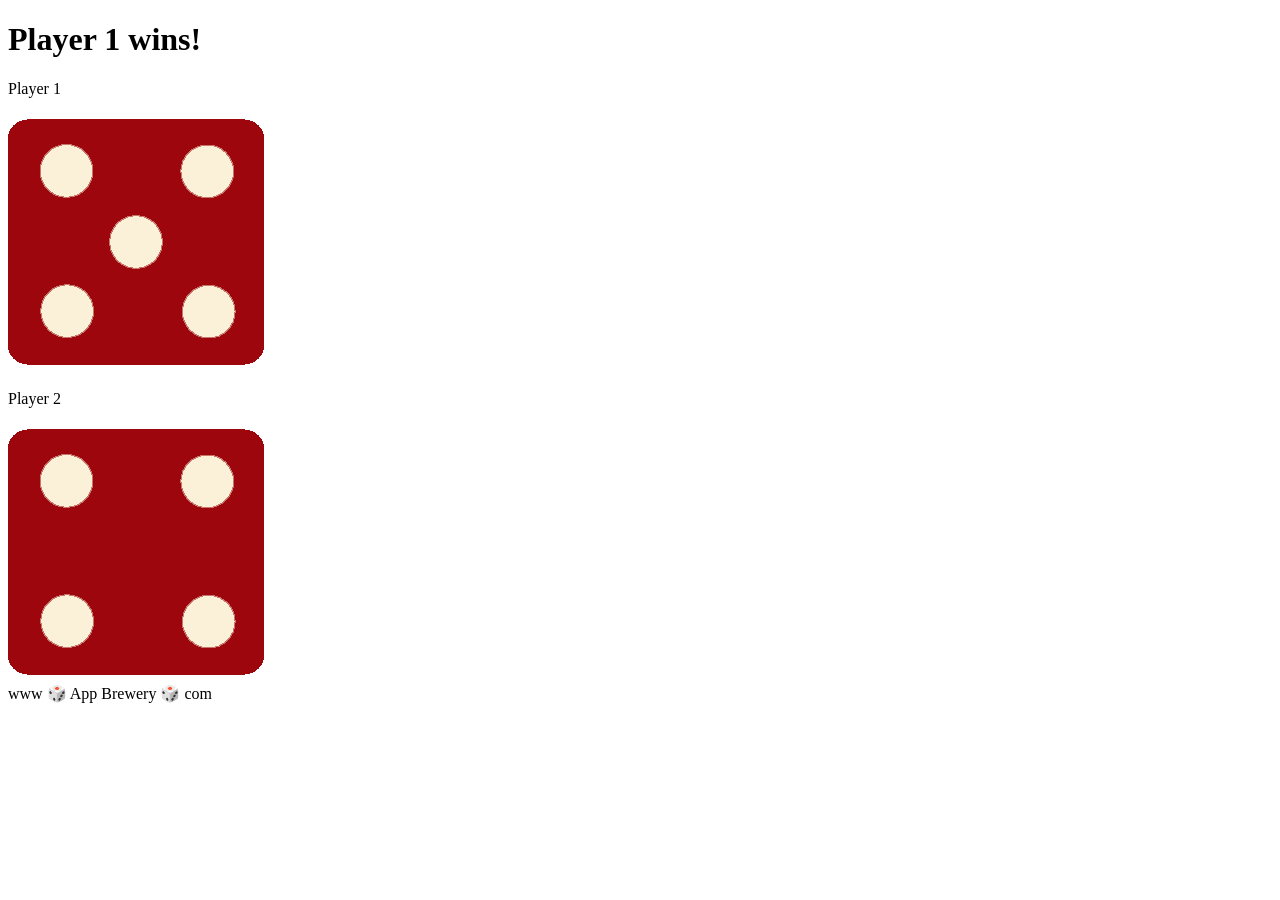
==== dicee.html @ 5c8260c8 "Project skeleton of a dicee game. implemented in HTML, CSS and JavaScript" ====
<!DOCTYPE html>
<html lang="en" dir="ltr">
  <head>
    <meta charset="utf-8">
    <title>Dicee</title>
    <link rel="stylesheet" href="styles.css">
    <link href="https://fonts.googleapis.com/css?family=Indie+Flower|Lobster" rel="stylesheet">

  </head>
  <body>

    <div class="container">
      <h1>Refresh Me</h1>

      <div class="dice">
        <p>Player 1</p>
        <img class="img1" src="images/dice6.png">
      </div>

      <div class="dice">
        <p>Player 2</p>
        <img class="img2" src="images/dice6.png">
      </div>

    </div>

  <script src="index.js" charset="utf-8"></script>
  </body>

  <footer>
    www 🎲 App Brewery 🎲 com

  </footer>
</html>
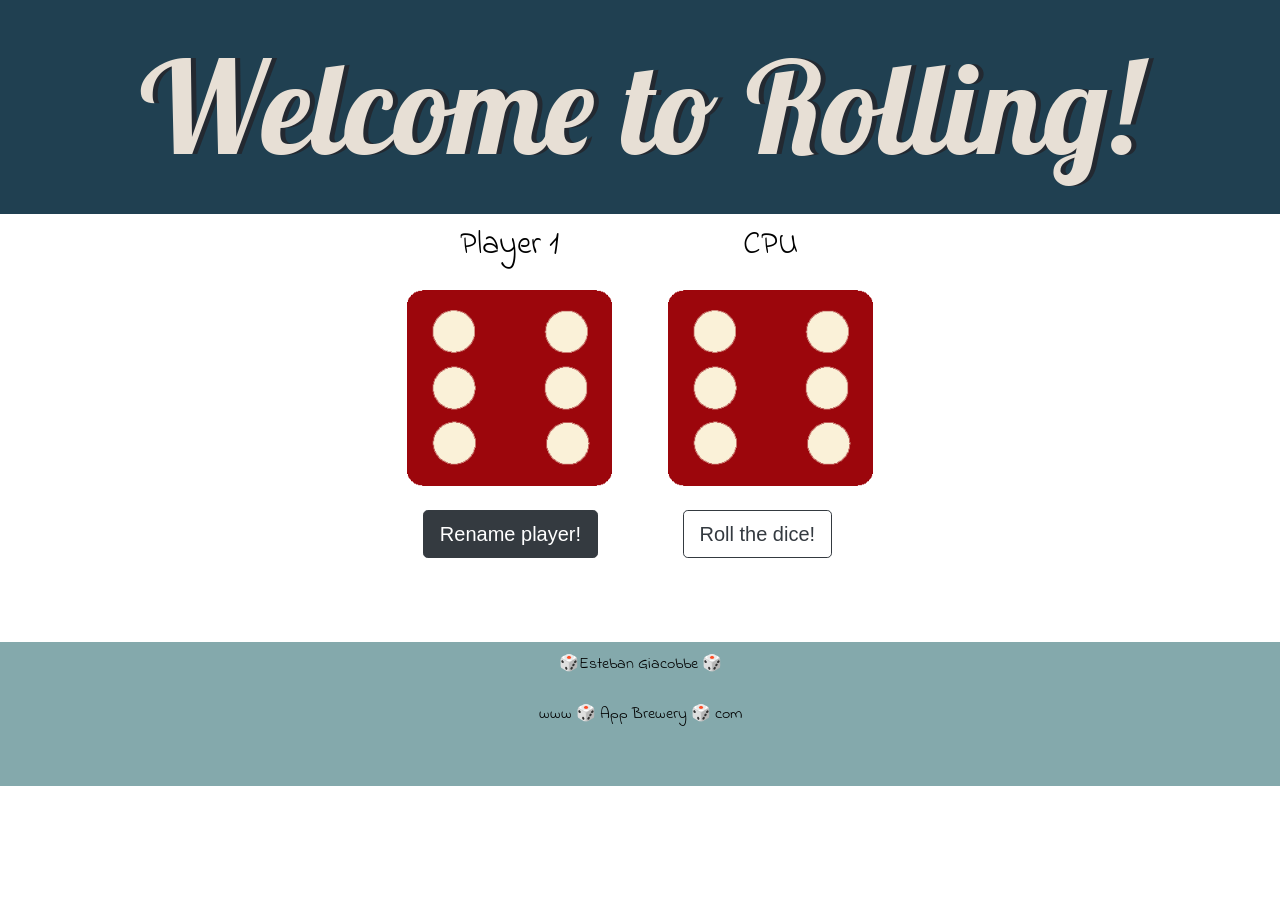
==== commit 13bae716: "Implementation to rename player added, the game also starts when the player decides through a button" ====
--- a/dicee.html
+++ b/dicee.html
@@ -1,34 +1,54 @@
 <!DOCTYPE html>
 <html lang="en" dir="ltr">
-  <head>
-    <meta charset="utf-8">
-    <title>Dicee</title>
-    <link rel="stylesheet" href="styles.css">
-    <link href="https://fonts.googleapis.com/css?family=Indie+Flower|Lobster" rel="stylesheet">
 
-  </head>
-  <body>
+<head>
+  <meta charset="utf-8">
+  <title>Dicee</title>
+  <link rel="stylesheet" href="styles.css">
+  <script src="index.js" charset="utf-8"></script>
+  <link href="https://fonts.googleapis.com/css?family=Indie+Flower|Lobster" rel="stylesheet">
+  <link rel="stylesheet" href="https://stackpath.bootstrapcdn.com/bootstrap/4.5.0/css/bootstrap.min.css" integrity="sha384-9aIt2nRpC12Uk9gS9baDl411NQApFmC26EwAOH8WgZl5MYYxFfc+NcPb1dKGj7Sk" crossorigin="anonymous">
+</head>
 
-    <div class="container">
-      <h1>Refresh Me</h1>
+<body>
 
-      <div class="dice">
-        <p>Player 1</p>
-        <img class="img1" src="images/dice6.png">
-      </div>
+  <header>
+    <h1 class="main-title">Welcome to Rolling!</h1>
+  </header>
 
-      <div class="dice">
-        <p>Player 2</p>
-        <img class="img2" src="images/dice6.png">
-      </div>
+  <div class="container">
+
+
+    <div class="dice">
+      <p id="player-name">Player 1</p>
+      <img class="img1" src="images/dice6.png">
+    </div>
+
+    <div class="dice">
+      <p>CPU</p>
+      <img class="img2" src="images/dice6.png">
 
     </div>
 
-  <script src="index.js" charset="utf-8"></script>
-  </body>
+  </div>
+  <div class="re-play">
+    <button onclick="renamePlayer()" type="button" class="btn btn-dark btn-lg">Rename player!</button>
+    <button onclick="startGame()" type="button" class="btn btn-outline-dark btn-lg">Roll the dice!</button>
+  </div>
 
-  <footer>
-    www 🎲 App Brewery 🎲 com
 
-  </footer>
+
+  <script src="https://code.jquery.com/jquery-3.5.1.slim.min.js" integrity="sha384-DfXdz2htPH0lsSSs5nCTpuj/zy4C+OGpamoFVy38MVBnE+IbbVYUew+OrCXaRkfj" crossorigin="anonymous"></script>
+  <script src="https://cdn.jsdelivr.net/npm/popper.js@1.16.0/dist/umd/popper.min.js" integrity="sha384-Q6E9RHvbIyZFJoft+2mJbHaEWldlvI9IOYy5n3zV9zzTtmI3UksdQRVvoxMfooAo" crossorigin="anonymous"></script>
+  <script src="https://stackpath.bootstrapcdn.com/bootstrap/4.5.0/js/bootstrap.min.js" integrity="sha384-OgVRvuATP1z7JjHLkuOU7Xw704+h835Lr+6QL9UvYjZE3Ipu6Tp75j7Bh/kR0JKI" crossorigin="anonymous"></script>
+</body>
+
+<footer>
+  <div class="copyrights">
+
+    <p class="credits">🎲Esteban Giacobbe 🎲</p>
+    <p class="credits">www 🎲 App Brewery 🎲 com</p>
+  </div>
+</footer>
+
 </html>
--- a/styles.css
+++ b/styles.css
@@ -0,0 +1,73 @@
+.main-title{
+  text-align: center;
+  background-color: #204051;
+  font-size: 8rem;
+  color: #e7dfd5;
+}
+
+.container {
+  width: 70%;
+  margin: auto;
+  text-align: center;
+}
+
+.dice {
+  text-align: center;
+  display: inline-block;
+
+}
+
+.re-play{
+  text-align: center;
+}
+
+.btn{
+  margin: 20px 40px;
+}
+
+.btn-dark{
+  margin-left: 15px;
+}
+
+body {
+  background-color: #fff;
+  margin: 0;
+}
+
+h1 {
+  margin: 0px;
+  padding: 30px;
+  font-family: 'Lobster', cursive;
+  text-shadow: 5px 0 #232931;
+}
+
+p {
+  font-size: 2rem;
+  color: black;
+  font-family: 'Indie Flower', cursive;
+}
+
+img {
+  width: 80%;
+}
+
+footer {
+  margin-top: 5%;
+
+  text-align: center;
+  font-family: 'Indie Flower', cursive;
+
+}
+
+.copyrights{
+  height: 9rem;
+  background-color: #84a9ac;
+  color: #fff;
+}
+
+.credits{
+  padding-top: 10px;
+  font-size: 1rem;
+  color: black;
+  font-family: 'Indie Flower', cursive;
+}
